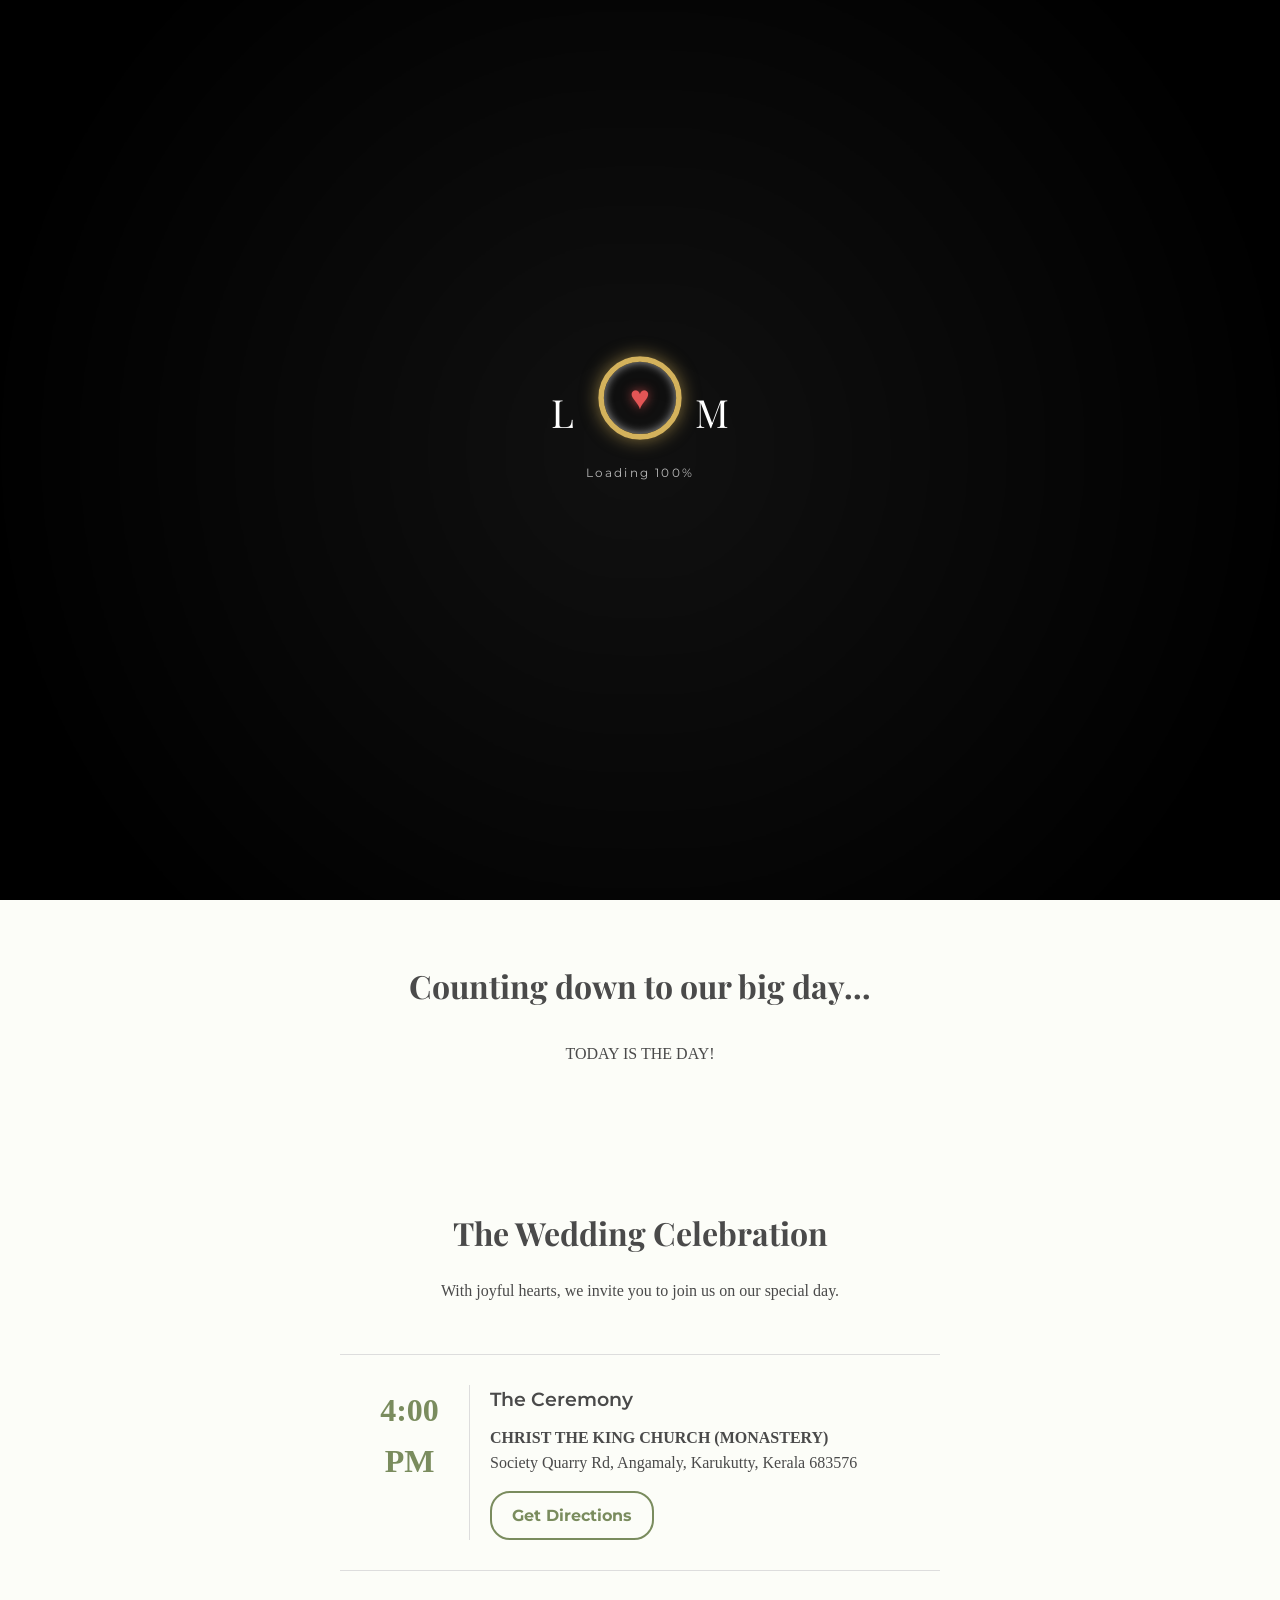
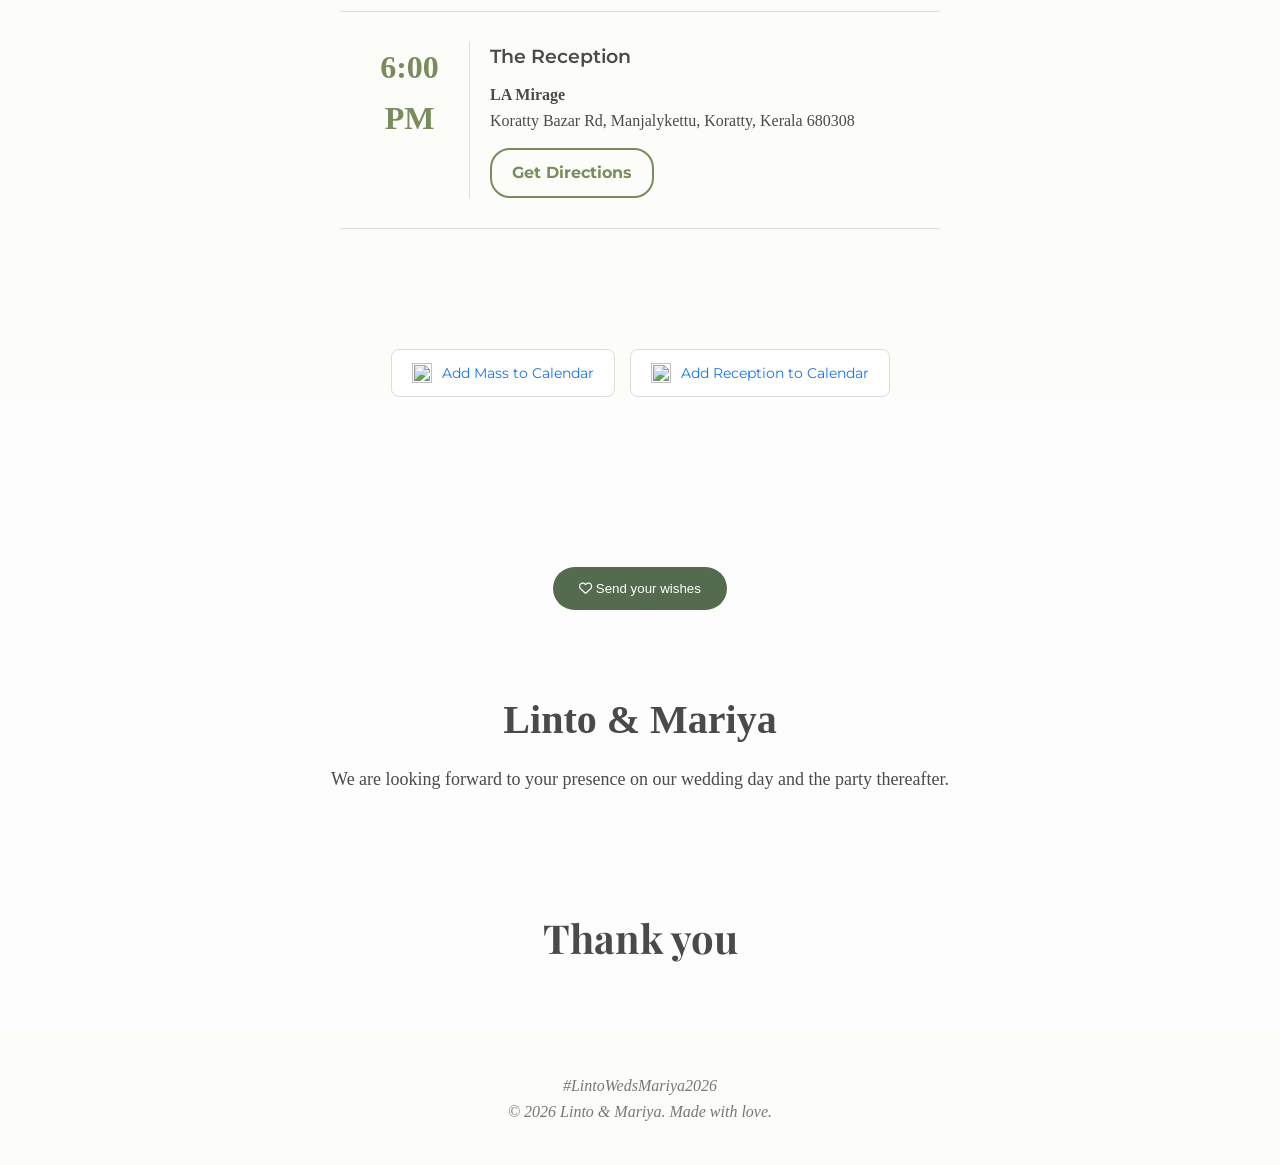
==== mariya.html @ 37ff62df "Add files via upload" ====
<!DOCTYPE html>
<html lang="en">
<head>
    <meta charset="UTF-8">
    <meta name="viewport" content="width=device-width, initial-scale=1.0">
    <title>Mariya & Linto - Engagement Invitation</title>

    <meta property="og:title" content="Mariya & Linto - Engagement Invitation">
    <meta property="og:description" content="We are getting married! Join us on April 29, 2026.">
    <meta property="og:url" content="https://lintopaulson.github.io/LintowedsMariya/">
    <meta property="og:type" content="website">

    <meta property="og:image" content="https://lintopaulson.github.io/LintowedsMariya/whatsapp-og-preview.jpeg">
    <meta property="og:image:secure_url" content="https://lintopaulson.github.io/LintowedsMariya/whatsapp-og-preview.jpeg">
    <meta property="og:image:type" content="image/jpeg">
    <meta property="og:image:width" content="1200">
    <meta property="og:image:height" content="630">

    <link rel="icon" type="image/png" href="https://i.postimg.cc/Vkxb6fkm/Gemini-Generated-Image-kbgnsqkbgnsqkbgn.png">
    <link rel="apple-touch-icon" href="https://i.postimg.cc/Vkxb6fkm/Gemini-Generated-Image-kbgnsqkbgnsqkbgn.png">

    <link href="https://fonts.googleapis.com/css2?family=Playfair+Display:ital,wght@0,400;0,700;1,400&family=Great+Vibes&family=Montserrat:wght@300;400&display=swap" rel="stylesheet">
    <link rel="stylesheet" href="mariya.css">
    <link rel="stylesheet" href="https://cdnjs.cloudflare.com/ajax/libs/font-awesome/6.5.0/css/all.min.css">

    <script src="https://cdn.jsdelivr.net/npm/canvas-confetti@1.6.0/dist/confetti.browser.min.js"></script>
    <script src="https://cdnjs.cloudflare.com/ajax/libs/gsap/3.12.5/gsap.min.js"></script>
    <script src="https://cdnjs.cloudflare.com/ajax/libs/gsap/3.12.5/ScrollToPlugin.min.js"></script>
</head>

<body>

 <div id="preloader">
  <div class="pre-bg"></div>

  <div class="ring-scene">
  <div class="ring">
    <div class="pre-heart">♥</div>
  </div>

    <!-- letters -->
    <div class="letters">
      <span class="letter-l">L</span>
      <span class="letter-m">M</span>
    </div>

    <div class="loading-text">
      Loading <span id="loadPercent">0</span>%
    </div>
  </div>
</div>

<section class="hero">

<div class="hero-bg"></div>
<div class="hero-overlay"></div>
<div id="soundToggle" class="sound-toggle">
  <i class="fa-solid fa-volume-xmark"></i>
</div>

<div class="hero-content">
  <div class="monogram">
  L <span class="heart">♥</span> M
</div>

  <div class="gold">Mariya</div>
  <div class="and">&</div>
  <div class="gold">Linto</div>

  <div class="context">Together with their families invite you to celebrate</div>
  <div class="subtitle">April 29 · 2026</div>

  <div class="cta-wrap">
  <a href="#details" class="cta primary">View Details</a>
</div>
</div>

<div class="scroll-indicator" ><span></span></div>

</section>
<audio id="music" loop muted playsinline>
  <source src="music.mp3" type="audio/mp3">
</audio>

    <section class="countdown-container">
        <h2>Counting down to our big day…</h2>
        <div class="timer" id="countdown">
            <div class="timer-box">
                <div class="timer-circle"><span id="days">00</span></div>
                <p>Days</p>
            </div>
            <div class="timer-box">
                <div class="timer-circle"><span id="hours">00</span></div>
                <p>Hours</p>
            </div>
            <div class="timer-box">
                <div class="timer-circle"><span id="minutes">00</span></div>
                <p>Minutes</p>
            </div>
            <div class="timer-box">
    <div class="timer-circle">
        <span id="seconds" class="pulse-seconds">00</span>
    </div>
    <p>Seconds</p>
</div>
        </div>
    </section>

    <section class="details" id="details">
        <h2>The Wedding Celebration</h2>
        <p>With joyful hearts, we invite you to join us on our special day.</p>

        <div class="details-grid">
            <div class="card">
                <div class="card-date">
                    <span>4:00 PM</span>

                </div>
                <div class="card-info">
                    <h3>The Ceremony</h3>

                    <p><strong>CHRIST THE KING CHURCH (MONASTERY)</strong></p>
                    <p>Society Quarry Rd, Angamaly, Karukutty, Kerala 683576</p>
                    <a href="https://maps.google.com/?cid=11028922344934705625&g_mp=Cidnb29nbGUubWFwcy5wbGFjZXMudjEuUGxhY2VzLlNlYXJjaFRleHQ" 
                    target="_blank" 
                    class="map-button">Get Directions</a>
                </div>
            </div>
            <div class="card">
                <div class="card-date">
                    <span>6:00 PM</span>

                </div>
                <div class="card-info">
                    <h3>The Reception</h3>

                    <p><strong>LA Mirage</strong></p>
                    <p> Koratty Bazar Rd, Manjalykettu, Koratty, Kerala 680308</p>
                    <a href="https://www.google.com/maps/dir/?api=1&destination=LA+Mirage+-Wedding+Venue+Koratty+Kerala+680308&destination_place_id=ChIJQ31tCPwDCDsRPIu2WsRCZRQ" 
                    target="_blank" 
                    class="map-button">Get Directions</a>
                </div>
            </div>
        </div>
    </section>

<div class="calendar-container">
  <a 
    href="https://calendar.google.com/calendar/render?action=TEMPLATE&text=Wedding+Holy+Mass+-+Christ+the+King+Church,+Karukutty&dates=20260429T160000/20260429T180000&details=Join+us+for+our+wedding+ceremony+at+Christ+the+King+Church+(Monastery).&location=Christ+the+King+Church,+Karukutty,+Angamaly,+Kerala+683576&ctz=Asia/Kolkata"
    target="_blank" 
    class="calendar-btn"
  >
    <img src="https://www.gstatic.com/calendar/images/dynamiclogo_2020q4/calendar_31_2x.png">
    Add Mass to Calendar
  </a>

  <a 
    href="https://calendar.google.com/calendar/render?action=TEMPLATE&text=Wedding+Reception+-+LA+Mirage,+Koratty&dates=20260429T180000/20260429T220000&details=Join+us+to+celebrate+at+our+wedding+reception!&location=LA+Mirage,+Koratty+Bazar+Rd,+Manjalykettu,+Kerala+680308&ctz=Asia/Kolkata"
    target="_blank" 
    class="calendar-btn"
  >
    <img src="https://www.gstatic.com/calendar/images/dynamiclogo_2020q4/calendar_31_2x.png">
    Add Reception to Calendar
  </a>
</div>

<section class="wishes-section">

  <!-- Slider Card -->
  <div class="wishes-card">
    <div id="wishesSlider" class="wishes-slider"></div>
  </div>

  <!-- Button -->
  <button id="openFormBtn" class="wishes-btn">
    <i class="fa-regular fa-heart"></i>
    Send your wishes
  </button>

  <!-- Form -->
<div id="formOverlay" class="form-overlay">

  <div id="messageForm" class="wishes-modal">
    <input type="text" id="nameInput" placeholder="Your good name">
    <textarea id="messageInput" placeholder="Write your wishes here..."></textarea>
    <button id="submitMessage">Send Wishes</button>
  </div>

  <!-- Separate floating close button -->
  <button id="closeFormBtn" class="modal-close-floating">
    <i class="fa-solid fa-xmark"></i>
  </button>

</div>

  <!-- Couple note -->
  <div class="wishes-note">
    <h3>Linto & Mariya</h3>
    <p>We are looking forward to your presence on our wedding day and the party thereafter.</p>
  </div>

  <h2 class="thanks">Thank you</h2>

</section>

    <footer>
        <p>#LintoWedsMariya2026</p>
        <p>&copy; 2026 Linto & Mariya. Made with love.</p>
    </footer>
    
   

<script type="module">
import { initializeApp } from "https://www.gstatic.com/firebasejs/10.12.2/firebase-app.js";
import { getFirestore, collection, addDoc, onSnapshot, query, orderBy, getDocs } 
from "https://www.gstatic.com/firebasejs/10.12.2/firebase-firestore.js";

/* ================= FIREBASE CONFIG ================= */
const firebaseConfig = {
  apiKey: "AIzaSyBW4mEP3XkvSWYYOcvy3UaDJk1VXRnKqWg",
  authDomain: "wedding-a9928.firebaseapp.com",
  projectId: "wedding-a9928",
  storageBucket: "wedding-a9928.firebasestorage.app",
  messagingSenderId: "76310015650",
  appId: "1:76310015650:web:6409fa87fe586b54acb1fb"
};

const app = initializeApp(firebaseConfig);
const db = getFirestore(app);
const wishesRef = collection(db, "wishes");

/* ================= ELEMENTS ================= */
const slider = document.getElementById("wishesSlider");
const overlay = document.getElementById("formOverlay");
const openBtn = document.getElementById("openFormBtn");
const closeBtn = document.getElementById("closeFormBtn");
const submitBtn = document.getElementById("submitMessage");
const nameInput = document.getElementById("nameInput");
const messageInput = document.getElementById("messageInput");

let index = 1;
let autoSlide;
let isDraggingNow = false;
let startPos = 0;
let currentTranslate = 0;
let prevTranslate = 0;

/* ================= MODAL LOGIC ================= */
openBtn.addEventListener("click", () => overlay.classList.add("show"));
closeBtn.addEventListener("click", () => overlay.classList.remove("show"));
overlay.addEventListener("click", (e) => { if (e.target === overlay) overlay.classList.remove("show"); });

/* ================= DATA HANDLER ================= */
function renderWishes(snapshot) {
  if (snapshot.empty) {
    slider.innerHTML = "<p style='color:#888; font-family:Montserrat; padding:20px;'>Be the first to leave a wish!</p>";
    return;
  }

  slider.innerHTML = "";
  const track = document.createElement("div");
  track.className = "wishes-track";

  const wishes = [];
  snapshot.forEach(doc => wishes.push(doc.data()));

  const slides = [wishes[wishes.length - 1], ...wishes, wishes[0]];

  slides.forEach(data => {
    const card = document.createElement("div");
    card.className = "wish";
    card.innerHTML = `
        <div class="wish-icon">🌸</div>
        <div class="wish-text">“${data.message}”</div>
        <div class="wish-name">${data.name}</div>
    `;
    track.appendChild(card);
  });

  slider.appendChild(track);
  index = 1;
  // Ensure DOM is painted before positioning
  requestAnimationFrame(() => {
      setTimeout(() => setPosition(false), 150);
  });
  startAutoSlide();
}

/* ================= LOAD DATA ================= */
const q = query(wishesRef, orderBy("created", "desc"));

// 1. Initial explicit fetch (fixes the "not seen on open" issue)
getDocs(q).then((snapshot) => {
    renderWishes(snapshot);
}).catch(err => console.error("Initial fetch error:", err));

// 2. Real-time listener
onSnapshot(q, (snapshot) => {
    renderWishes(snapshot);
});

/* ================= CORE POSITIONING ================= */
function setPosition(animate = true) {
    const track = document.querySelector(".wishes-track");
    const cards = document.querySelectorAll(".wish");
    if (!track || cards.length === 0) return;

    const sliderWidth = slider.offsetWidth;
    const cardWidth = cards[0].offsetWidth;
    const style = window.getComputedStyle(cards[0]);
    const marginLeft = parseFloat(style.marginLeft);
    const totalGap = marginLeft + parseFloat(style.marginRight);

    const centeringOffset = (sliderWidth - cardWidth) / 2;
    const finalTranslate = (index * (cardWidth + totalGap)) - centeringOffset + marginLeft;

    track.style.transition = animate ? "transform 0.6s cubic-bezier(0.25, 1, 0.5, 1)" : "none";
    currentTranslate = -finalTranslate;
    prevTranslate = currentTranslate;
    track.style.transform = `translateX(${currentTranslate}px)`;

    cards.forEach((c, i) => c.classList.toggle("active", i === index));
}

/* ================= DRAG & SWIPE ================= */
const startDrag = (e) => {
    isDraggingNow = true;
    startPos = e.type.includes('mouse') ? e.clientX : e.touches[0].clientX;
    clearInterval(autoSlide);
    const track = document.querySelector(".wishes-track");
    if(track) track.style.transition = "none";
};

const moveDrag = (e) => {
    if (!isDraggingNow) return;
    const currentX = e.type.includes('mouse') ? e.clientX : e.touches[0].clientX;
    const diff = currentX - startPos;
    const track = document.querySelector(".wishes-track");
    if(track) track.style.transform = `translateX(${prevTranslate + diff}px)`;
};

const endDrag = (e) => {
    if (!isDraggingNow) return;
    isDraggingNow = false;
    const endX = e.type.includes('mouse') ? e.clientX : e.changedTouches[0].clientX;
    const movedBy = endX - startPos;

    if (movedBy < -100) index++;
    else if (movedBy > 100) index--;

    setPosition(true);
    startAutoSlide();
};

slider.addEventListener('mousedown', startDrag);
slider.addEventListener('touchstart', startDrag, {passive: true});
window.addEventListener('mousemove', moveDrag);
slider.addEventListener('touchmove', moveDrag, {passive: true});
window.addEventListener('mouseup', endDrag);
slider.addEventListener('touchend', endDrag);

/* ================= REFRESH ON APP SWITCH ================= */
document.addEventListener("visibilitychange", () => {
  if (document.visibilityState === 'visible') {
    setPosition(false); // Snap back to center if browser paused the tab
  }
});

/* ================= AUTO PLAY & LOOP ================= */
function startAutoSlide() {
  clearInterval(autoSlide);
  autoSlide = setInterval(() => { index++; setPosition(true); }, 4000);
}

slider.addEventListener("transitionend", () => {
  const cards = document.querySelectorAll(".wish");
  if (!cards.length) return;
  if (index === cards.length - 1) { index = 1; setPosition(false); }
  else if (index === 0) { index = cards.length - 2; setPosition(false); }
});

submitBtn.addEventListener("click", async () => {
  const name = nameInput.value.trim() || "Guest";
  const message = messageInput.value.trim();
  if (!message) return;
  try {
    await addDoc(wishesRef, { name, message, created: Date.now() });
    nameInput.value = ""; messageInput.value = "";
    overlay.classList.remove("show");
  } catch (err) { console.error(err); }
});

window.addEventListener('resize', () => setPosition(false));
</script>

    <script src="mariya.js"></script>
</body>

</html>
---- mariya.css ----
:root {
     --gold: #7a8c5e;
     --dark-gold: #5c6c45;
     --cream: #fcfdf8;
     --text: #4a4a4a;
 }

 * {
     margin: 0;
     padding: 0;
     box-sizing: border-box;
 }

 body {
     font-family: 'Montserrat', sans-serif;
     background-color: var(--cream);
     color: var(--text);
     line-height: 1.6;
     overflow-x: hidden;
 }
 *{margin:0;padding:0;box-sizing:border-box}
body{overflow-x:hidden;font-family:"Playfair",serif}

/* =========================
   CINEMATIC RING PRELOADER
========================= */

#preloader{
  position:fixed;
  inset:0;
  background:#000;
  display:flex;
  align-items:center;
  justify-content:center;
  z-index:99999;
  overflow:hidden;
}

/* depth background */
.pre-bg{
  position:absolute;
  inset:0;
  background:radial-gradient(circle at center,#111 0%,#000 70%);
  transform:scale(1.2);
  filter:blur(14px);
}

/* scene container */
.ring-scene{
  position:relative;
  display:flex;
  flex-direction:column;
  align-items:center;
  gap:25px;
  z-index:2;
}

/* ring */
.ring{
  width:90px;
  height:90px;
  border-radius:50%;
  border:6px solid #d4b25c;
  box-shadow:
    0 0 20px rgba(212,178,92,.6),
    inset 0 0 10px rgba(255,255,255,.6);
}

/* letters */
.letters{
  position:absolute;
  top:45%;
  left:50%;
  transform:translate(-50%,-50%);
  display:flex;
  gap:80px;
  font-family:"Playfair Display", serif;
  font-size:42px;
  color:white;
}

.letter-l,
.letter-m{
  opacity:0;
}

/* loading text */
.loading-text{
  font-family:Montserrat, sans-serif;
  color:rgba(255,255,255,.7);
  letter-spacing:2px;
  font-size:13px;
}
/* =========================
   RING + HEART PRELOADER
========================= */

.ring{
  position: relative; /* IMPORTANT */
  width:90px;
  height:90px;
  border-radius:50%;
  border:6px solid #d4b25c;
  box-shadow:
    0 0 20px rgba(212,178,92,.6),
    inset 0 0 10px rgba(255,255,255,.6);

  display:flex;
  align-items:center;
  justify-content:center;
}

.pre-heart{
  position:absolute;
  top:50%;
  left:50%;
  transform:translate(-50%, -50%) scale(0);
  font-size:36px;
  color:#e25555;
  text-shadow:0 0 12px rgba(226,85,85,.7);
  pointer-events:none;
}

/* letters */
.letters{
  position:absolute;
  top:45%;
  left:50%;
  transform:translate(-50%,-50%);
  display:flex;
  gap:90px;
  font-family:"Playfair Display", serif;
  font-size:42px;
  color:white;
}

.letter-l,
.letter-m{
  opacity:0;
}


/* HERO */
.hero{
  height:100vh;
  position:relative;
  display:flex;
  align-items:center;
  justify-content:center;
  color:white;
  overflow:hidden;
}

/* background motion */
.hero-bg{
  position:absolute;inset:0;
  background-color: #000;
  transform:scale(1.1);
  animation:zoom 24s ease-in-out infinite alternate;
  position:absolute;
  inset:0;
  z-index:0;
}
@keyframes zoom{from{transform:scale(1.1)}to{transform:scale(1.18)}}

/* overlay */
.hero-overlay{
  position:absolute;inset:0;
  background:linear-gradient(to bottom,rgba(0,0,0,.25),rgba(0,0,0,.6));
}

/* glass card */
.hero-content{
  position:relative;
  text-align:center;
  padding:50px 60px;
  border-radius:20px;
  background:rgba(255,255,255,0.08);
  backdrop-filter:blur(14px);
  border:1px solid rgba(255,255,255,0.2);
  box-shadow:0 20px 60px rgba(0,0,0,.35);
  opacity:0;
  transform:translateY(40px);
}

/* monogram animation */
.monogram{
  font-size:2rem;
  border:1px solid rgba(255,255,255,.6);
  padding:10px 22px;
  display:inline-block;
  margin-bottom:20px;
}
.heart {
    color: #e25555;
  text-shadow: 0 0 10px rgba(226,85,85,0.6);
  display: inline-block;
  animation: pulseHeart 1.4s ease-in-out infinite;
  transform-origin: center;
}

@keyframes pulseHeart {
  0% {
    transform: scale(1);
  }
  40% {
    transform: scale(1.25);
  }
  60% {
    transform: scale(1.1);
  }
  100% {
    transform: scale(1);
  }
}

/* names */
.gold{
  font-family:"Great Vibes",cursive;
  font-size:4rem;
  background:linear-gradient(120deg,#c6a85b,#fff,#c6a85b);
  -webkit-background-clip:text;
  -webkit-text-fill-color:transparent;
  animation:shine 5s linear infinite;
}
@keyframes shine{to{background-position:200% center}}

.and{font-size:2rem;margin:8px 0}

/* context line */
.context{
  margin-top:10px;
  font-size:1rem;
  opacity:.9;
}

/* subtitle */
.subtitle{margin-top:8px;font-size:1.2rem}

/* CTA buttons */
.cta-wrap{display:flex;gap:12px;justify-content:center;margin-top:20px}
.cta{
  padding:12px 26px;
  border-radius:40px;
  border:none;
  cursor:pointer;
  font-weight:600;
  transition:.3s;
  color: #000;
}
/* ===== CINEMATIC SHINY BUTTON ===== */

.cta.primary{
  position: relative;
  overflow: hidden;
  background: linear-gradient(120deg,#d4b25c,#f5e6b3,#d4b25c);
  background-size: 200% auto;
  box-shadow: 0 12px 28px rgba(0,0,0,.25);
  transition: transform .25s ease, box-shadow .25s ease;
  z-index: 10;
  display: inline-block;
  text-decoration: none;
  text-align: center;
  
  /* FIX 3: Prevent mobile 'sticking' hover */
  -webkit-tap-highlight-color: transparent;
  touch-action: manipulation;
}
@media (hover: hover) {
  .cta.primary:hover {
    transform: translateY(-3px);
    box-shadow: 0 16px 35px rgba(0,0,0,.3), 0 0 22px rgba(212,178,92,.45);
  }
}

/* Mobile active state (instead of hover) */
.cta.primary:active {
  transform: scale(0.95);
  transition: transform 0.1s;
}


/* bright moving light */
.cta.primary::after{
  content:"";
  position:absolute;
  top:-50%;
  left:-60%;
  width:50%;
  height:200%;
  background:linear-gradient(
    120deg,
    rgba(255,255,255,0) 0%,
    rgba(255,255,255,.75) 50%,
    rgba(255,255,255,0) 100%
  );
  transform:rotate(25deg);
  pointer-events: none !important;
  animation:ctaShimmer 3.5s linear infinite;
}

@keyframes ctaShimmer{
  0% { left:-60%; }
  100% { left:120%; }
}

/* hover lift */
.cta.primary:hover{
  transform: translateY(-3px);
  box-shadow:
    0 16px 35px rgba(0,0,0,.3),
    0 0 22px rgba(212,178,92,.45);
}
.cta:hover{transform:translateY(-2px)}

/* scroll indicator */
.scroll-indicator{
  position:absolute;bottom:25px;left:50%;
  transform:translateX(-50%);
  cursor:pointer;
}
.scroll-indicator span{
  display:block;width:2px;height:40px;background:white;
  animation:scroll 2s infinite;
}
@keyframes scroll{
  0%{opacity:0;transform:translateY(0)}
  50%{opacity:1}
  100%{opacity:0;transform:translateY(20px)}
}

/* music toggle */
.music{
  position:absolute;top:20px;right:20px;
  background:rgba(255,255,255,.15);
  backdrop-filter:blur(6px);
  padding:8px 12px;border-radius:30px;
  cursor:pointer;font-size:.9rem;
  z-index: 1000;
}
.sound-toggle {
  position: fixed;
  bottom: 25px;
  right: 25px;
  width: 50px;
  height: 50px;
  border-radius: 50%;
  background: rgba(0,0,0,0.55);
  backdrop-filter: blur(6px);
  display: flex;
  align-items: center;
  justify-content: center;
  font-size: 20px;
  color: white;
  cursor: pointer;
  z-index: 9999;
  transition: transform .2s ease, background .2s ease;
}

.sound-toggle:hover {
  background: rgba(0,0,0,0.7);
}

.sound-toggle:active {
  transform: scale(0.9);
}
/* light sweep */
.hero-content::after{
  content:"";
  position:absolute;inset:0;
  background:linear-gradient(120deg,transparent,rgba(255,255,255,.25),transparent);
  opacity:.2;
  animation:sweep 8s linear infinite;
  border-radius:20px;
}
@keyframes sweep{
  from{transform:translateX(-120%)}
  to{transform:translateX(120%)}
}

/* NEXT */
.next{height:100vh;background:#faf7f5;display:flex;align-items:center;justify-content:center;font-size:2rem}

/* reduced motion */
@media (prefers-reduced-motion:reduce){
  *{animation:none!important}
}

 /* Hero Section */
 
 /* Countdown Section */
 .countdown-container {
     padding: 60px 20px;
     background-color: var(--cream);
     text-align: center;
 }

 .timer {
     display: flex;
     justify-content: center;
     gap: 30px;
     margin-top: 30px;
 }

 .timer-box {
     display: flex;
     flex-direction: column;
     align-items: center;
     min-width: 80px;
 }

 .timer-circle {
     width: 80px;
     height: 80px;
     border: 4px solid var(--gold);
     border-radius: 50%;
     display: flex;
     justify-content: center;
     align-items: center;
     margin-bottom: 10px;
 }

 .timer-circle span {
     display: block;
     font-size: 2rem;
     font-family: 'Montserrat', sans-serif;
     /* Cleaner font for numbers */
     color: var(--text);
 }

 .timer-box p {
     font-size: 0.9rem;
     color: #777;
     text-transform: capitalize;
 }
/* Pulsating animation for the seconds */
.pulse-seconds {
    display: inline-block;
    animation: secondsPulse 1s ease-in-out infinite;
    color: #d4b25c; /* Optional: Keep it gold or match your theme */
}

@keyframes secondsPulse {
    0% {
        transform: scale(1);
        opacity: 1;
    }
    50% {
        transform: scale(1.2); /* Enlarges the number slightly */
        text-shadow: 0 0 10px rgba(212, 178, 92, 0.5); /* Glow effect */
    }
    100% {
        transform: scale(1);
        opacity: 1;
    }
}
 /* Details Section */
 .details {
     padding: 80px 20px;
     max-width: 1000px;
     margin: 0 auto;
     text-align: center;
 }

 .details-grid {
     display: flex;
     flex-direction: column;
     align-items: center;
     gap: 40px;
     margin-top: 50px;
 }

 .card {
     display: flex;
     max-width: 600px;
     width: 100%;
     padding: 30px;
     background: transparent;
     border: none;
     border-top: 1px solid #ddd;
     border-bottom: 1px solid #ddd;
     text-align: left;
 }

 .card-date {
     flex: 0 0 100px;
     text-align: center;
     border-right: 1px solid #ddd;
     padding-right: 20px;
     margin-right: 20px;
     color: var(--gold);
     font-weight: bold;
 }

 .card-date span {
     font-size: 2rem;
     display: block;
 }

 .card-info h3 {
     margin-bottom: 10px;
     color: var(--text);
     font-family: 'Montserrat', sans-serif;
     font-weight: 600;
 }

 h2 {
     font-family: 'Playfair Display', serif;
     color: var(--text);
     /* Changed to use dark text instead of gold */
     font-size: 2rem;
     margin-bottom: 20px;
 }

 .map-button {
     display: inline-block;
     margin-top: 15px;
     padding: 10px 20px;
     background-color: transparent;
     color: var(--gold);
     border: 2px solid var(--gold);
     border-radius: 20px;
     text-decoration: none;
     font-weight: bold;
     font-family: 'Montserrat', sans-serif;
     transition: all 0.3s ease;
 }

 .map-button:hover {
     background-color: var(--gold);
     color: white;
 }


.calendar-container {
  display: flex;
  justify-content: center;
  align-items: center;
  gap: 15px;
  flex-wrap: wrap; /* This ensures buttons stack on small screens */
  margin-top: 40px;
  padding: 0 20px;
}

.calendar-btn {
  display: inline-flex;
  align-items: center;
  gap: 10px;
  padding: 12px 20px;
  border-radius: 8px;
  font-family: 'Montserrat', sans-serif;
  font-size: 14px;
  color: #1a73e8;
  text-decoration: none;
  background: white;
  border: 1px solid #dadce0;
  transition: .25s ease;
}

.calendar-btn img {
  width: 20px;
  height: 20px;
}

.calendar-btn:hover {
  background: #f8f9fa;
  box-shadow: 0 2px 6px rgba(0,0,0,0.08);
}

 /* Blessings & Wishes Section */
/* ===== CAROUSEL STAGE ===== */
.wishes-section {
    text-align: center;
    padding: 60px 0;
    background: #fdfdfd;
    overflow: hidden;
}

.wishes-card {
    position: relative;
    width: 100%;
    /* This ensures we can see the 'peek' of side cards */
    overflow: visible; 
}

.wishes-slider {
    width: 100%;
    padding: 40px 0; 
    cursor: grab;
    overflow: visible; 
    display: block;
    /* This is the key for mobile swiping */
    touch-action: pan-y; 
    user-select: none; /* Prevents selecting text while swiping */
}

.wishes-track {
    display: flex;
    align-items: center;
    /* Transition is handled dynamically by JS now */
    will-change: transform;

    padding: 0 !important; /* Force remove any accidental padding */
    margin: 0 !important;  /* Force remove any accidental margin */
}
.wishes-track::before,
.wishes-track::after {
    content: none !important;
}
/* Card Design */
.wish {
    flex: 0 0 500px;
    height: 280px;
    margin: 0 20px;
    background: #ffffff;
    border-radius: 12px;
    display: flex;
    flex-direction: column;
    justify-content: center;
    align-items: center;
    padding: 30px;
    box-sizing: border-box;
    transition: transform 0.6s ease, opacity 0.6s ease;
    opacity: 0.3;
    transform: scale(0.85);
    box-shadow: 0 4px 15px rgba(0,0,0,0.05);
    position: relative; 
    overflow: hidden; /* This keeps the zoomed leaf inside the card */
    z-index: 1;
}

.wish.active {
    opacity: 1;
    transform: scale(1.05);
    box-shadow: 0 15px 45px rgba(0,0,0,0.1);
}

/* Floral Corner Decorations (Replica of Video) */
.wish::before, .wish::after {
    content: "";
    position: absolute;
    width: 80px;
    height: 80px;
    background-size: contain;
    background-repeat: no-repeat;
    opacity: 0.7;
}
/* ===== SOFT FLOATING MOTION ===== */
.wish::before {
    content: "";
    position: absolute;
    /* Increase dimensions to make the leaf look larger */
    width: 120px; 
    height: 120px;
    
    /* Position it slightly outside for a zoomed 'overflow' look */
    top: -10px;
    left: -10px;
    
    background-image: url('l1.png');
    background-repeat: no-repeat;
    
    /* 'contain' keeps the whole leaf visible; '150%' zooms into it */
    background-size: 140%; 
    background-position: center;
    
    /* Rotate and add a slight blur/low opacity for the background effect */
    
    opacity: 0.9;
    z-index: 1;
    pointer-events: none;
}

.wish::after {
    content: "";
    position: absolute;
    
    /* Increased dimensions for a larger 'zoom' area */
    width: 160px; 
    height: 160px;
    
    /* Positioned slightly 'off-stage' to zoom into the corner */
    bottom: -25px;
    right: -25px;
    
    background-image: url('l1.png');
    background-repeat: no-repeat;
    
    /* Zoom effect: 160% makes the leaf texture look much larger */
    background-size: 140%; 
    background-position: center;
    
    /* Keeps the cinematic rotation from your original design */
    transform: rotate(165deg);
    
    /* Subtle transparency so it doesn't distract from the message */
    opacity: 0.9;
    
    /* Ensure it doesn't block swipes or text selection */
    pointer-events: none;
    z-index: -1;
}

/* ===== MOBILE CENTER + PEEK FIX ===== */
@media (max-width: 768px) {
    .wish {
        flex: 0 0 80vw; /* 80% of screen width */
        margin: 0 10px; /* Total gap of 20px */
        height: 240px;
    }
}

/* Text Content */
.wish-text {
    font-family: 'Playfair Display', serif;
    font-size: 1rem;
    color: #444;
    margin-bottom: 15px;
    font-style: italic;
}

.wish-name {
    font-family: 'Montserrat', sans-serif;
    font-size: 0.9rem;
    letter-spacing: 2px;
    text-transform: uppercase;
    color: #888;
}



.wish strong{
  display:block;
  margin-top:14px;
  font-size:15px;
}

/* ===== BUTTON ===== */
.wishes-btn{
  margin-top:30px;
  padding:14px 26px;
  border-radius:30px;
  border:none;
  background:#556b4f;
  color:white;
  cursor:pointer;
}

/* ===== MODAL ===== */
.form-overlay{
  position:fixed;
  inset:0;
  background:rgba(0,0,0,0.45);
  backdrop-filter:blur(6px);
  display:flex;
  align-items:center;
  justify-content:center;
  z-index:9999;

  opacity:0;
  pointer-events:none;
  transition:opacity .35s ease;
}

.form-overlay.show{
  opacity:1;
  pointer-events:auto;
}

.wishes-modal{
  background:white;
  width:min(420px,90%);
  padding:30px 22px;
  border-radius:16px;
  box-shadow:0 20px 60px rgba(0,0,0,0.25);

  transform:translateY(30px) scale(.96);
  opacity:0;
  transition:all .35s ease;
}

.form-overlay.show .wishes-modal{
  transform:translateY(0) scale(1);
  opacity:1;
}

.wishes-modal input,
.wishes-modal textarea{
  width:100%;
  padding:12px;
  border-radius:10px;
  border:1px solid #ddd;
  margin-bottom:10px;
}

.wishes-modal button{
  width:100%;
  padding:12px;
  border-radius:20px;
  border:none;
  background:#556b4f;
  color:white;
  cursor:pointer;
}

/* floating close button */
.modal-close-floating{
  position:absolute;
  top:calc(50% + 140px);
  left:50%;
  transform:translateX(-50%);
  width:36px;
  height:36px;
  border-radius:50%;
  border:none;
  background:#556b4f;
  color:white;
  cursor:pointer;
  display:flex;
  align-items:center;
  justify-content:center;
  box-shadow:0 6px 16px rgba(0,0,0,0.25);
}

/* Note text */
.wishes-note h3{
  font-size:40px;
  line-height:60px;
  margin-top:80px;
}

.wishes-note p{
  font-size:18px;
  line-height:27px;
  margin-top:16px;
}

.thanks{
  margin-top:130px;
  font-size:40px;
  line-height:30px;
}

 footer {
     padding: 40px;
     text-align: center;
     font-style: italic;
     color: #777;
     position: relative;
     z-index: 2;
 }

 @keyframes fadeIn {
     from {
         opacity: 0;
         transform: translateY(20px);
     }

     to {
         opacity: 1;
         transform: translateY(0);
     }
 }

 @media (max-width: 600px) {
     h1 {
         font-size: 3.5rem;
     }

     .timer {
         gap: 15px;
     }

     .timer-box span {
         font-size: 1.5rem;
     }
 }
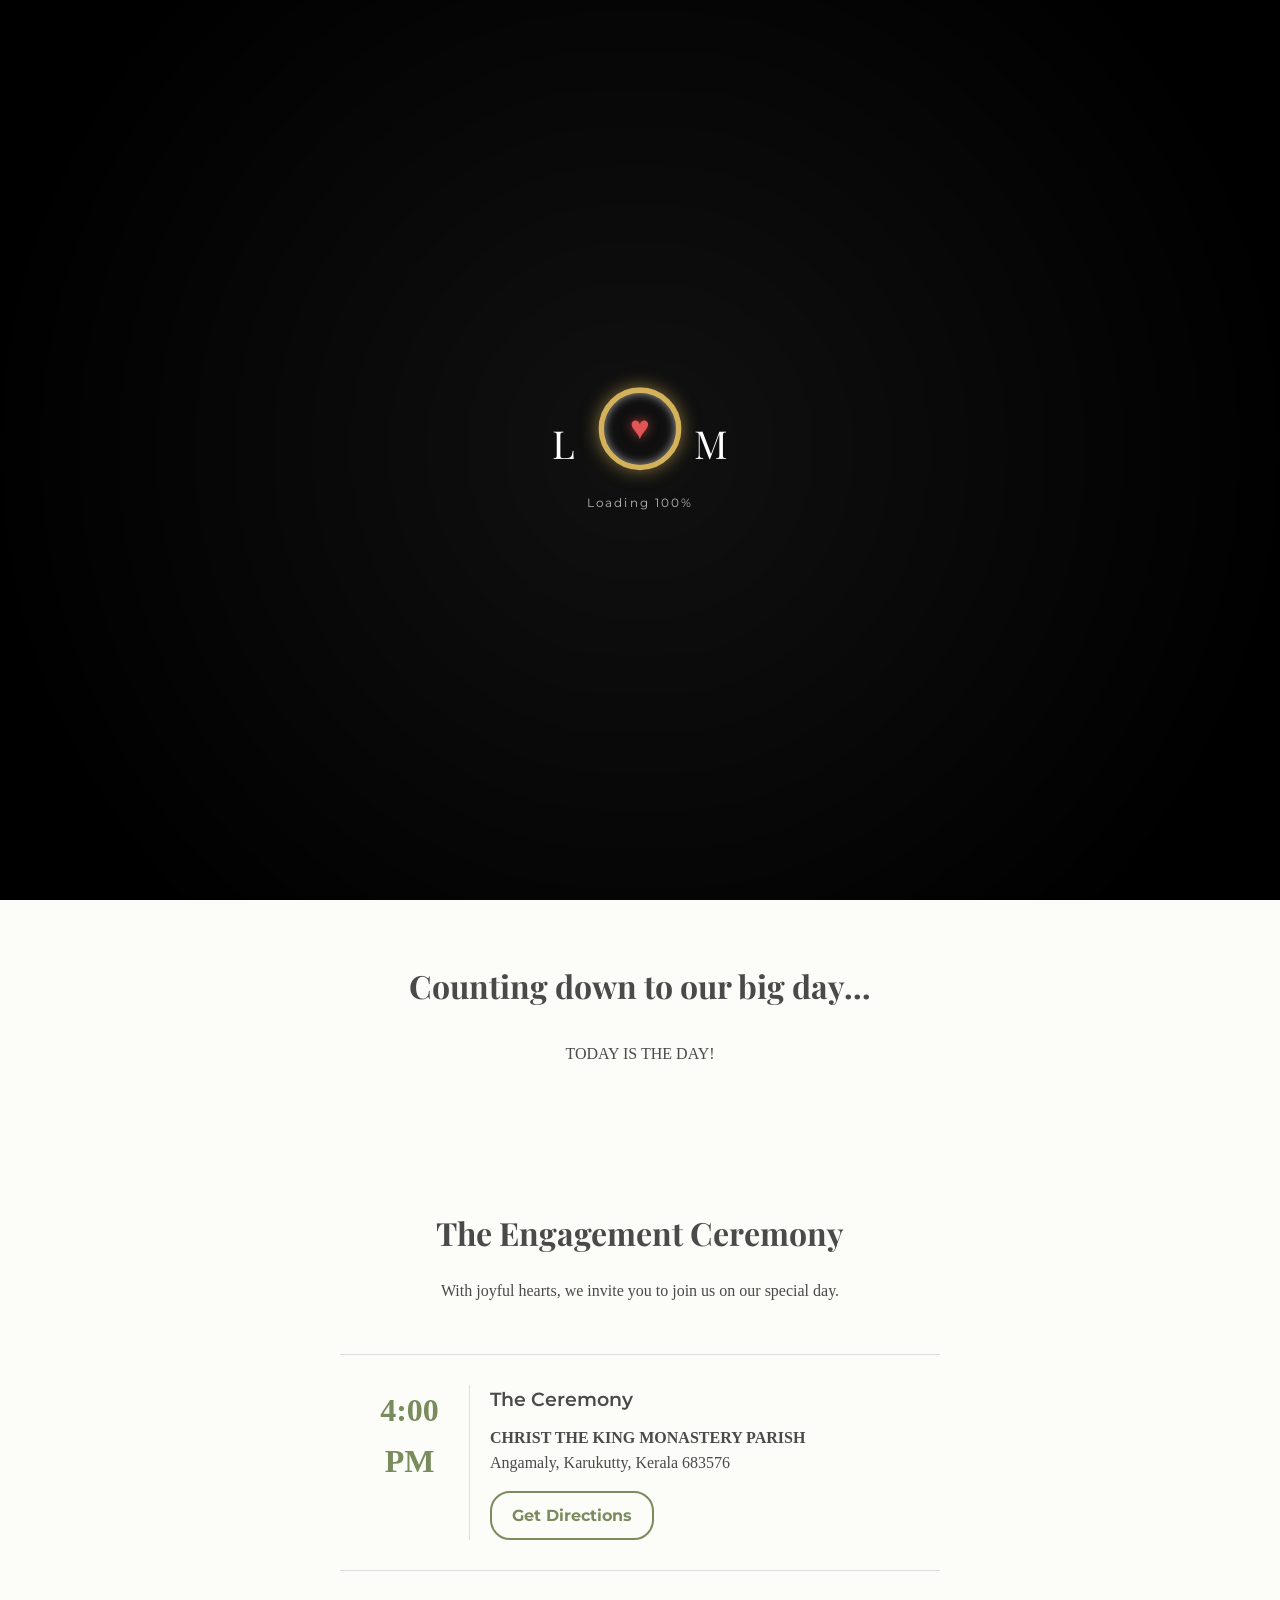
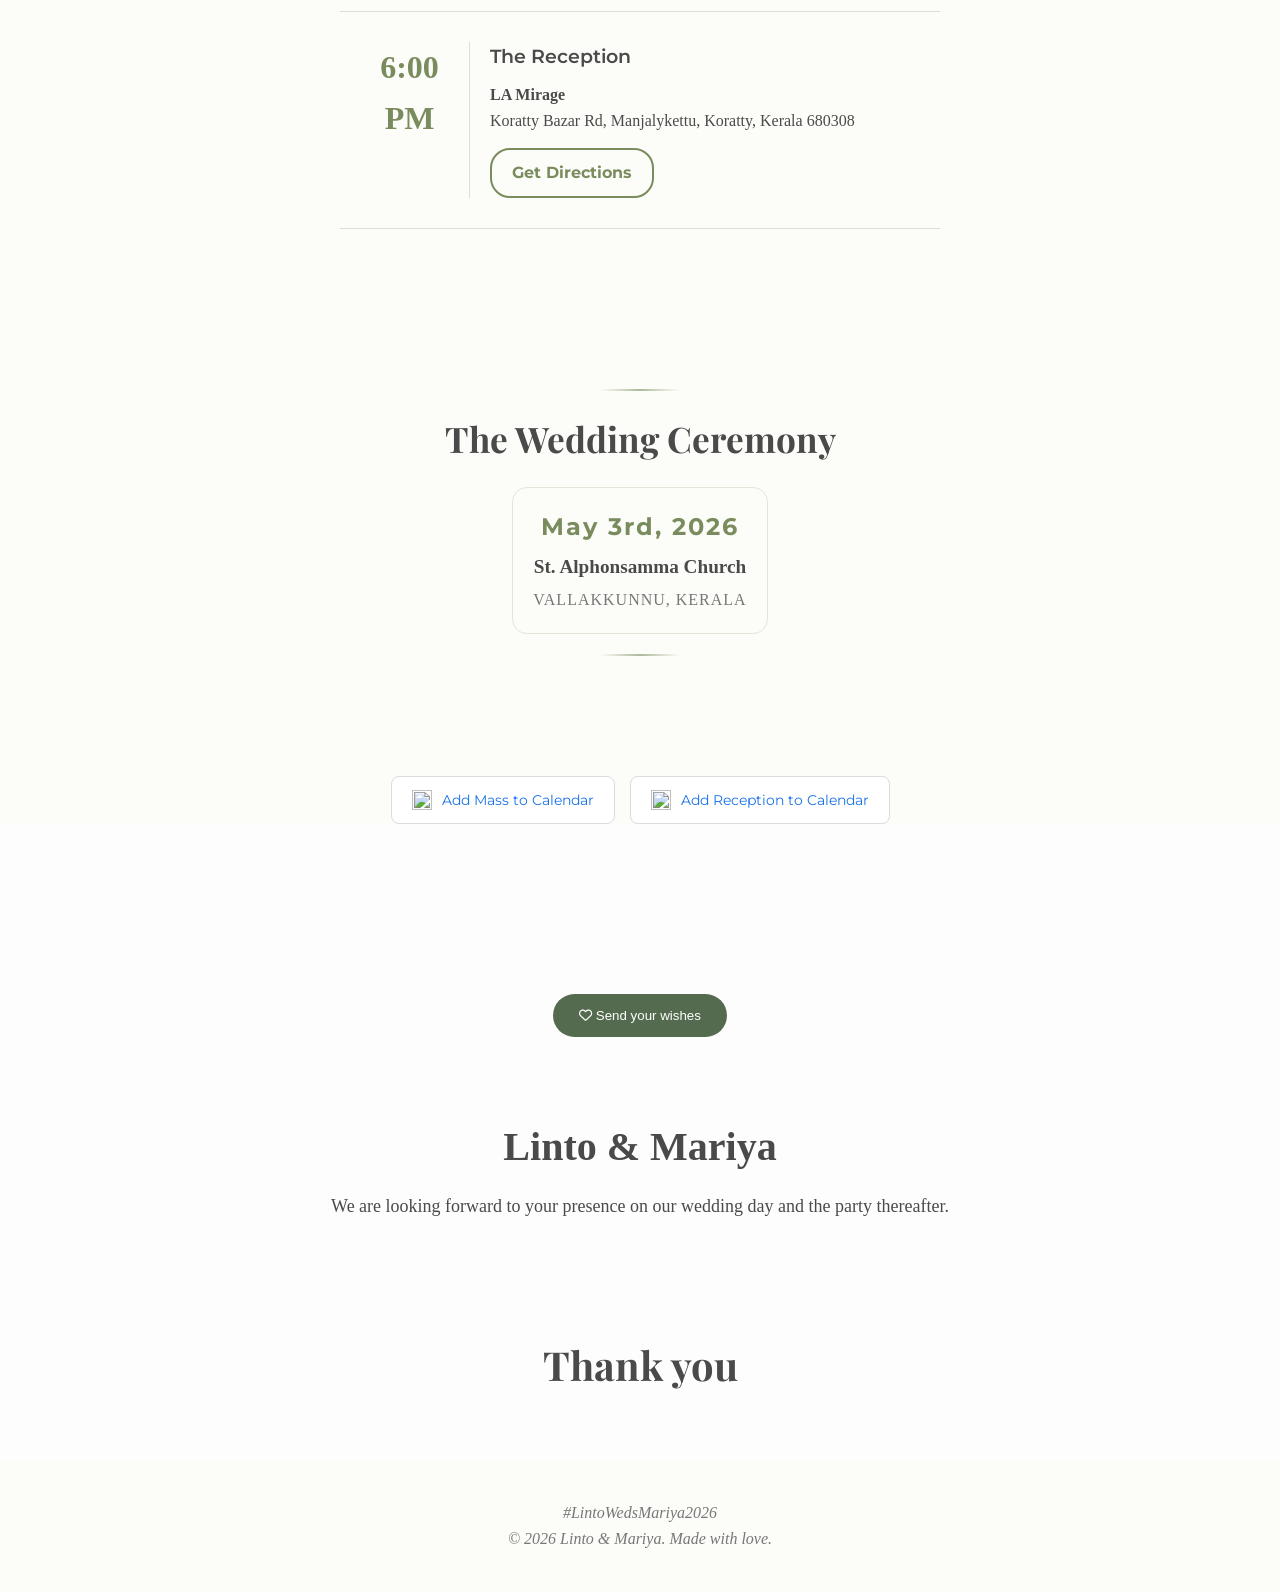
==== commit 85d7e1b8: "Add files via upload" ====
--- a/mariya.html
+++ b/mariya.html
@@ -6,23 +6,23 @@
     <title>Mariya & Linto - Engagement Invitation</title>
 
     <meta property="og:title" content="Mariya & Linto - Engagement Invitation">
-    <meta property="og:description" content="We are getting married! Join us on April 29, 2026.">
-    <meta property="og:url" content="https://lintopaulson.github.io/LintowedsMariya/">
+    <meta property="og:description" content="We are getting engaged! Join us on April 29, 2026.">
+    <meta property="og:url" content="https://lintopaulson.github.io/MariyawedsLinto/">
     <meta property="og:type" content="website">
 
-    <meta property="og:image" content="https://lintopaulson.github.io/LintowedsMariya/whatsapp-og-preview.jpeg">
-    <meta property="og:image:secure_url" content="https://lintopaulson.github.io/LintowedsMariya/whatsapp-og-preview.jpeg">
+    <meta property="og:image" content="https://lintopaulson.github.io/MariyawedsLinto/favico.jpeg">
+    <meta property="og:image:secure_url" content="https://lintopaulson.github.io/MariyawedsLinto/favico.jpeg">
     <meta property="og:image:type" content="image/jpeg">
     <meta property="og:image:width" content="1200">
     <meta property="og:image:height" content="630">
 
-    <link rel="icon" type="image/png" href="https://i.postimg.cc/Vkxb6fkm/Gemini-Generated-Image-kbgnsqkbgnsqkbgn.png">
-    <link rel="apple-touch-icon" href="https://i.postimg.cc/Vkxb6fkm/Gemini-Generated-Image-kbgnsqkbgnsqkbgn.png">
+    <link rel="icon" type="image/jpeg" href="favico.jpeg">
+    <link rel="apple-touch-icon" href="favico.jpeg">
 
     <link href="https://fonts.googleapis.com/css2?family=Playfair+Display:ital,wght@0,400;0,700;1,400&family=Great+Vibes&family=Montserrat:wght@300;400&display=swap" rel="stylesheet">
     <link rel="stylesheet" href="mariya.css">
     <link rel="stylesheet" href="https://cdnjs.cloudflare.com/ajax/libs/font-awesome/6.5.0/css/all.min.css">
-
+    
     <script src="https://cdn.jsdelivr.net/npm/canvas-confetti@1.6.0/dist/confetti.browser.min.js"></script>
     <script src="https://cdnjs.cloudflare.com/ajax/libs/gsap/3.12.5/gsap.min.js"></script>
     <script src="https://cdnjs.cloudflare.com/ajax/libs/gsap/3.12.5/ScrollToPlugin.min.js"></script>
@@ -107,7 +107,7 @@
     </section>
 
     <section class="details" id="details">
-        <h2>The Wedding Celebration</h2>
+        <h2>The Engagement Ceremony</h2>
         <p>With joyful hearts, we invite you to join us on our special day.</p>
 
         <div class="details-grid">
@@ -119,9 +119,9 @@
                 <div class="card-info">
                     <h3>The Ceremony</h3>
 
-                    <p><strong>CHRIST THE KING CHURCH (MONASTERY)</strong></p>
-                    <p>Society Quarry Rd, Angamaly, Karukutty, Kerala 683576</p>
-                    <a href="https://maps.google.com/?cid=11028922344934705625&g_mp=Cidnb29nbGUubWFwcy5wbGFjZXMudjEuUGxhY2VzLlNlYXJjaFRleHQ" 
+                    <p><strong>CHRIST THE KING MONASTERY PARISH</strong></p>
+                    <p> Angamaly, Karukutty, Kerala 683576</p>
+                    <a href="https://www.google.com/maps/dir/?api=1&destination=Christ+the+King+Church+Karukutty" 
                     target="_blank" 
                     class="map-button">Get Directions</a>
                 </div>
@@ -143,6 +143,19 @@
             </div>
         </div>
     </section>
+
+    <section class="main-wedding-section">
+    <div class="wedding-divider"></div>
+    <div class="wedding-content">
+        <h2>The Wedding Ceremony</h2>
+        <div class="wedding-highlight">
+            <span class="wedding-date">May 3rd, 2026</span>
+            <p class="wedding-church">St. Alphonsamma Church</p>
+            <p class="wedding-village">Vallakkunnu, Kerala</p>
+        </div>
+    </div>
+    <div class="wedding-divider"></div>
+</section>
 
 <div class="calendar-container">
   <a 
--- a/mariya.css
+++ b/mariya.css
@@ -565,6 +565,60 @@
 .calendar-btn:hover {
   background: #f8f9fa;
   box-shadow: 0 2px 6px rgba(0,0,0,0.08);
+}
+
+.main-wedding-section {
+    padding: 60px 20px;
+    background-color: var(--cream); /* Matches total background */
+    text-align: center;
+    max-width: 1000px;
+    margin: 0 auto;
+}
+
+.wedding-content h2 {
+    font-family: 'Playfair Display', serif;
+    color: var(--text);
+    font-size: 2.2rem;
+    margin-bottom: 20px;
+}
+
+.wedding-highlight {
+    padding: 20px;
+    border: 1px solid rgba(122, 140, 94, 0.2); /* Soft version of your gold/green */
+    display: inline-block;
+    border-radius: 15px;
+}
+
+.wedding-date {
+    display: block;
+    font-family: 'Montserrat', sans-serif;
+    font-size: 1.5rem;
+    font-weight: 700;
+    color: var(--gold); /* Using your #7a8c5e */
+    letter-spacing: 2px;
+    margin-bottom: 5px;
+}
+
+.wedding-church {
+    font-size: 1.2rem;
+    font-weight: 600;
+    margin: 5px 0;
+    color: var(--text);
+}
+
+.wedding-village {
+    font-size: 1rem;
+    color: #777;
+    text-transform: uppercase;
+    letter-spacing: 1px;
+}
+
+.wedding-divider {
+    width: 80px;
+    height: 2px;
+    background: linear-gradient(to right, transparent, var(--gold), transparent);
+    margin: 20px auto;
+    opacity: 0.6;
 }
 
  /* Blessings & Wishes Section */
